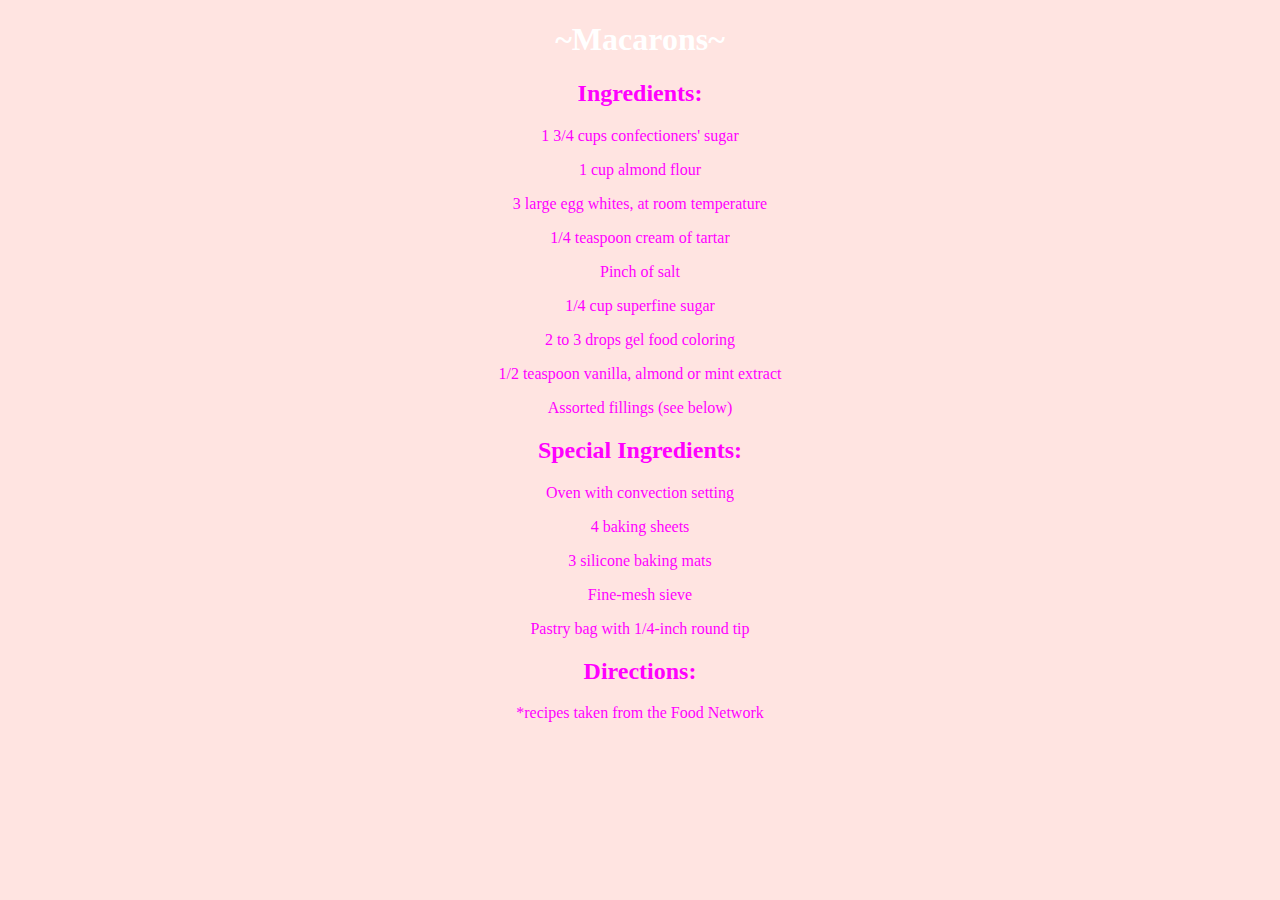
==== macarons_recipe.html @ 7ae60d9e "macarons page"" ====
<!DOCTYPE html>
<html>
<head>
<title>Page Title</title>
</head>
<body>

<div style="text-align:center">

	<html>
	<body bgcolor="#FFE4E1">
	</body>
	</html>

<font face="Papyrus" color="white"> 

<h1>~Macarons~</h1>

<font face="Papyrus" color="magenta">

<h2>Ingredients:</h2>
<p>1 3/4 cups confectioners' sugar </p>
<p>1 cup almond flour</p>
<p>3 large egg whites, at room temperature</p>
<p>1/4 teaspoon cream of tartar</p>
<p>Pinch of salt</p>
<p>1/4 cup superfine sugar</p>
<p>2 to 3 drops gel food coloring</p>
<p>1/2 teaspoon vanilla, almond or mint extract</p>
<p>Assorted fillings (see below)</p>

<strong><h2>Special Ingredients:</h2></strong>
<p>Oven with convection setting</p>
<p>4 baking sheets</p>
<p>3 silicone baking mats</p>
<p>Fine-mesh sieve</p>
<p>Pastry bag with 1/4-inch round tip</p>


<strong><h2>Directions:</h2></strong>



<p>*recipes taken from the Food Network</p>
</body>
</html>
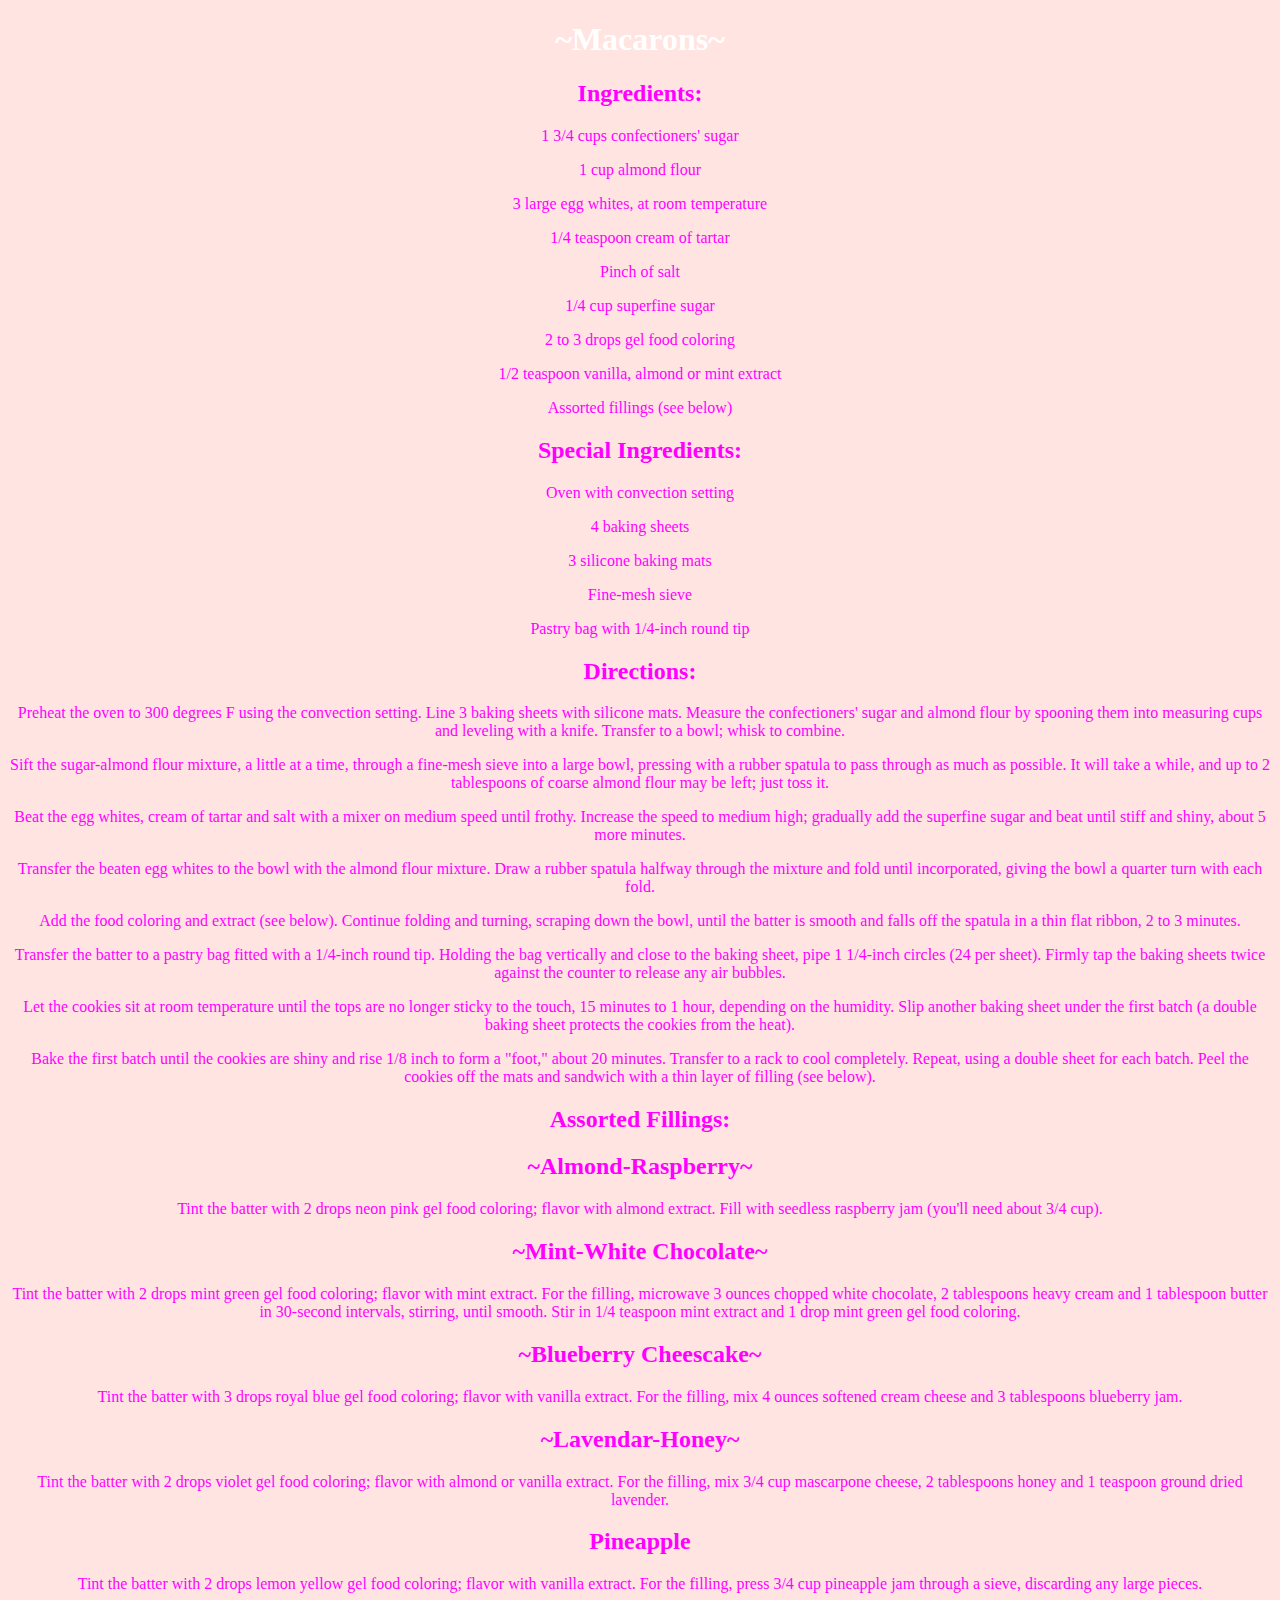
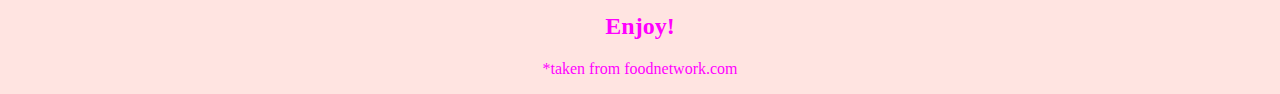
==== commit 9dd063cb: "update" ====
--- a/macarons_recipe.html
+++ b/macarons_recipe.html
@@ -38,10 +38,36 @@
 
 
 <strong><h2>Directions:</h2></strong>
+<p>Preheat the oven to 300 degrees F using the convection setting. Line 3 baking sheets with silicone mats. Measure the confectioners' sugar and almond flour by spooning them into measuring cups and leveling with a knife. Transfer to a bowl; whisk to combine.</p>
+<p>Sift the sugar-almond flour mixture, a little at a time, through a fine-mesh sieve into a large bowl, pressing with a rubber spatula to pass through as much as possible. It will take a while, and up to 2 tablespoons of coarse almond flour may be left; just toss it.</p>
+<p>Beat the egg whites, cream of tartar and salt with a mixer on medium speed until frothy. Increase the speed to medium high; gradually add the superfine sugar and beat until stiff and shiny, about 5 more minutes.</p>
+<p>Transfer the beaten egg whites to the bowl with the almond flour mixture. Draw a rubber spatula halfway through the mixture and fold until incorporated, giving the bowl a quarter turn with each fold.</p>
+<p>Add the food coloring and extract (see below). Continue folding and turning, scraping down the bowl, until the batter is smooth and falls off the spatula in a thin flat ribbon, 2 to 3 minutes.</p>
+<p>Transfer the batter to a pastry bag fitted with a 1/4-inch round tip. Holding the bag vertically and close to the baking sheet, pipe 1 1/4-inch circles (24 per sheet). Firmly tap the baking sheets twice against the counter to release any air bubbles.</p>
+<p>Let the cookies sit at room temperature until the tops are no longer sticky to the touch, 15 minutes to 1 hour, depending on the humidity. Slip another baking sheet under the first batch (a double baking sheet protects the cookies from the heat).</p>
+<p>Bake the first batch until the cookies are shiny and rise 1/8 inch to form a "foot," about 20 minutes. Transfer to a rack to cool completely. Repeat, using a double sheet for each batch. Peel the cookies off the mats and sandwich with a thin layer of filling (see below).</p>
+
+<strong><h2>Assorted Fillings:</h2></strong>
+<h2>~Almond-Raspberry~</h2>
+<p>Tint the batter with 2 drops neon pink gel food coloring; flavor with almond extract. Fill with seedless raspberry jam (you'll need about 3/4 cup).</p>
+
+<h2>~Mint-White Chocolate~</h2>
+<p>Tint the batter with 2 drops mint green gel food coloring; flavor with mint extract. For the filling, microwave 3 ounces chopped white chocolate, 2 tablespoons heavy cream and 1 tablespoon butter in 30-second intervals, stirring, until smooth. Stir in 1/4 teaspoon mint extract and 1 drop mint green gel food
+coloring.</p>
+
+<h2>~Blueberry Cheescake~</h2>
+<p>Tint the batter with 3 drops royal blue gel food coloring; flavor with vanilla extract. For the filling, mix 4 ounces softened cream cheese and 3 tablespoons blueberry jam.</p>
+
+<h2>~Lavendar-Honey~</h2>
+<p>Tint the batter with 2 drops violet gel food coloring; flavor with almond or vanilla extract. For the filling, mix 3/4 cup mascarpone cheese, 2 tablespoons honey and 1 teaspoon ground dried lavender.</p>
+
+<h2>Pineapple</h2>
+<p>Tint the batter with 2 drops lemon yellow gel food coloring; flavor with vanilla extract. For the filling, press 3/4 cup pineapple jam through a sieve, discarding any large pieces.</p>
 
 
+<h2>Enjoy!</h2>
 
-<p>*recipes taken from the Food Network</p>
+<p>*taken from foodnetwork.com</p>
 </body>
 </html>
 
